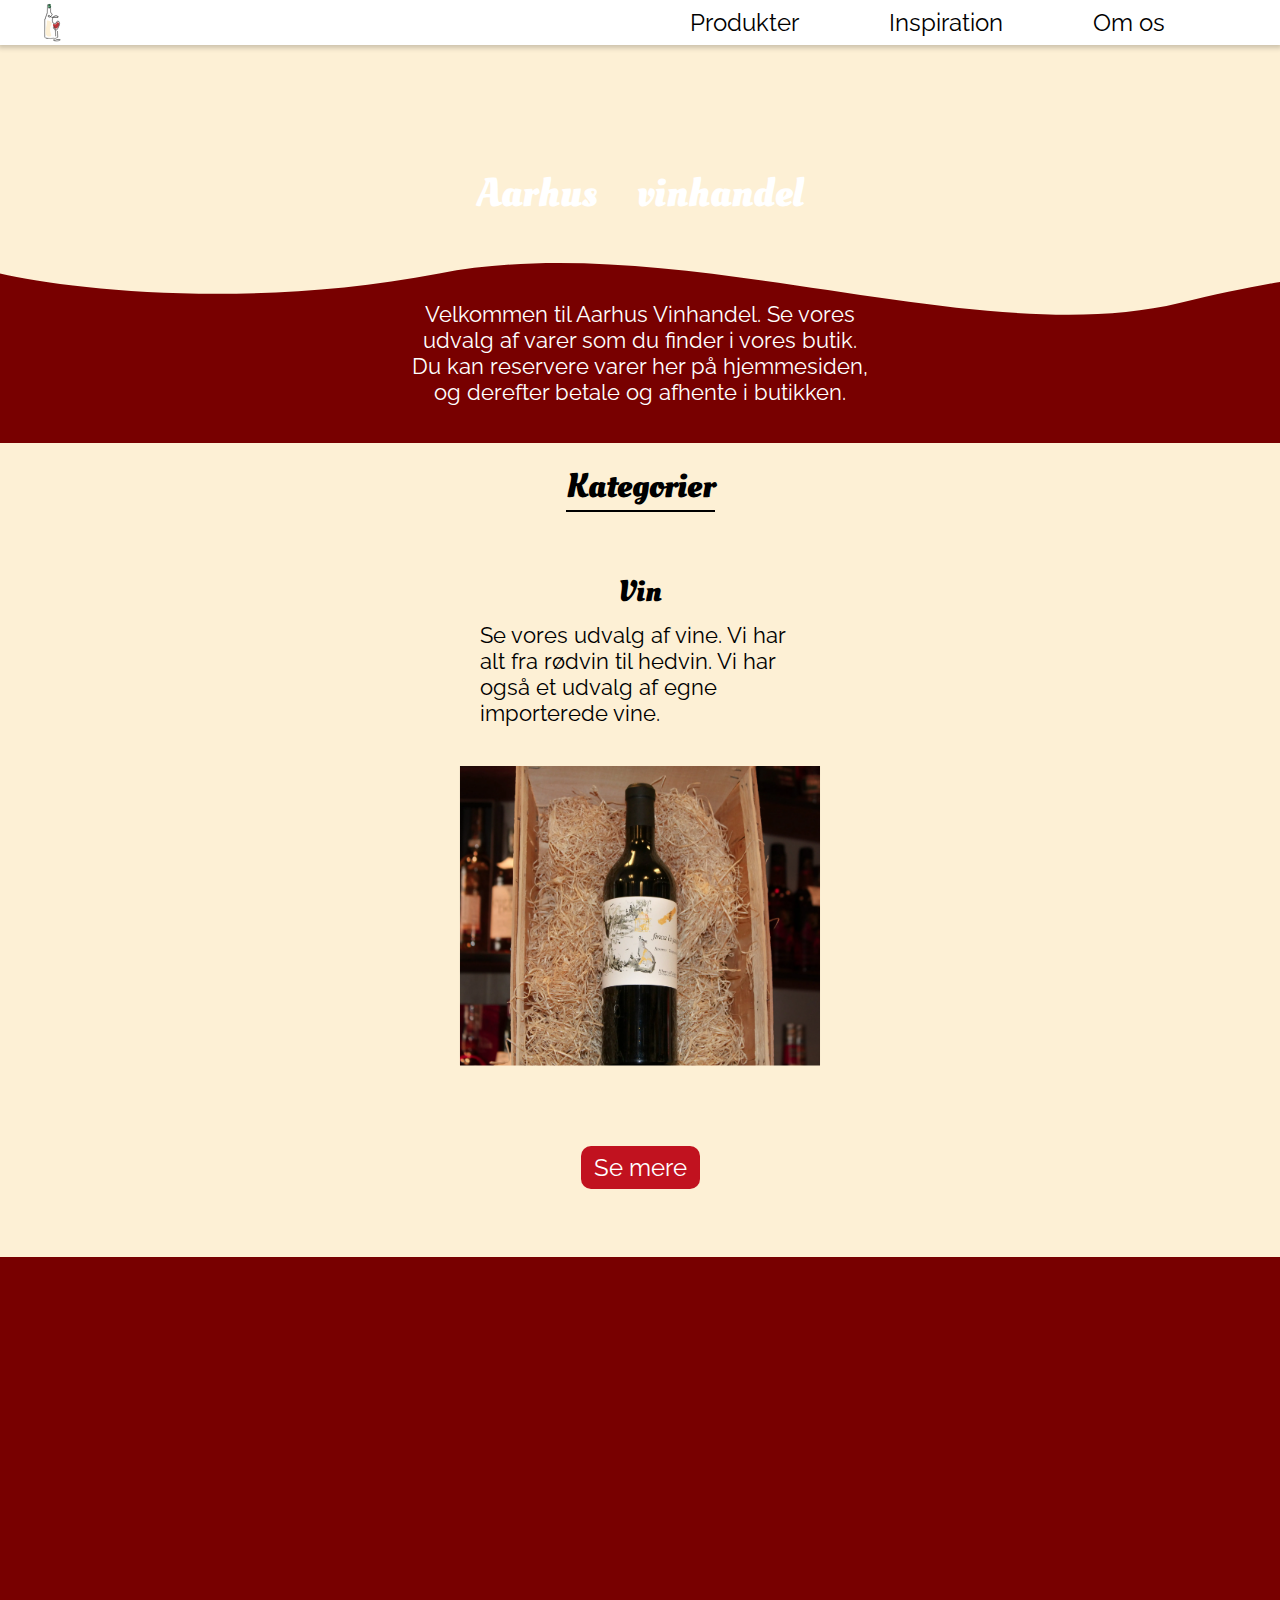
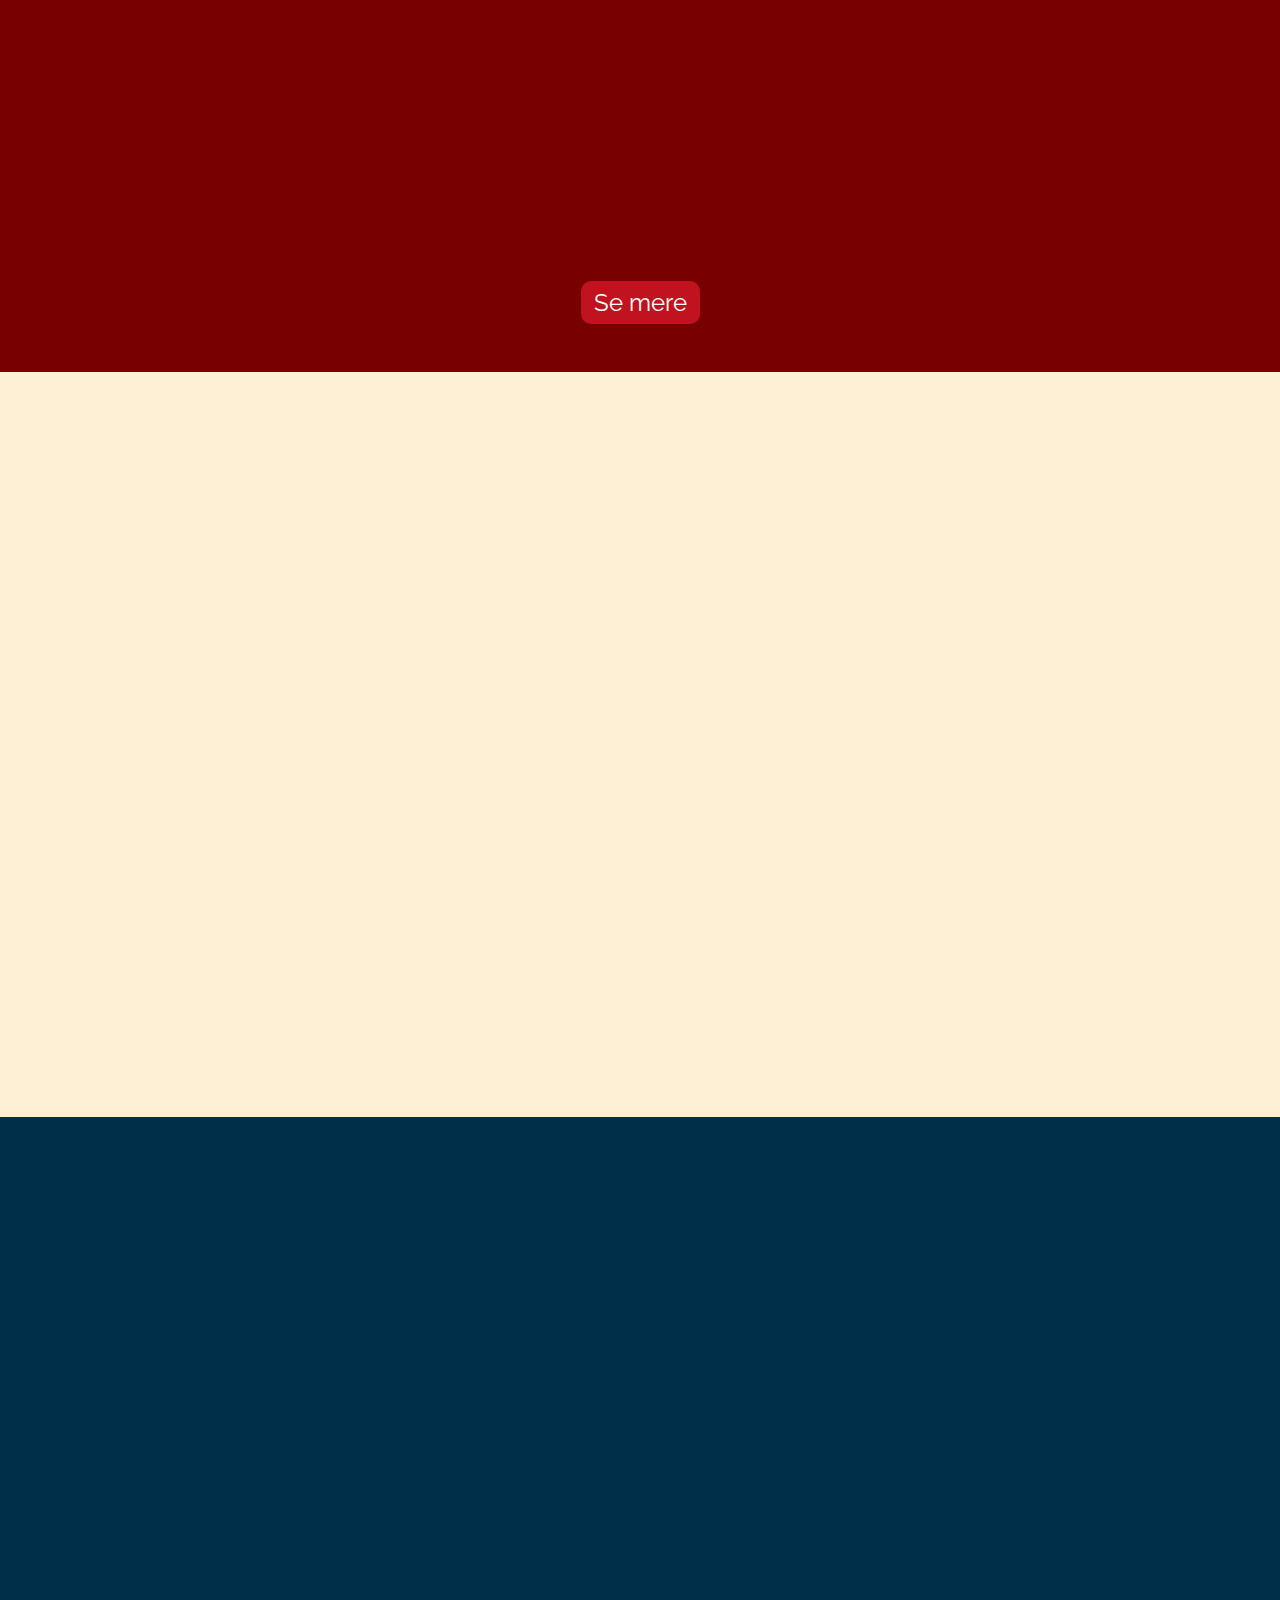
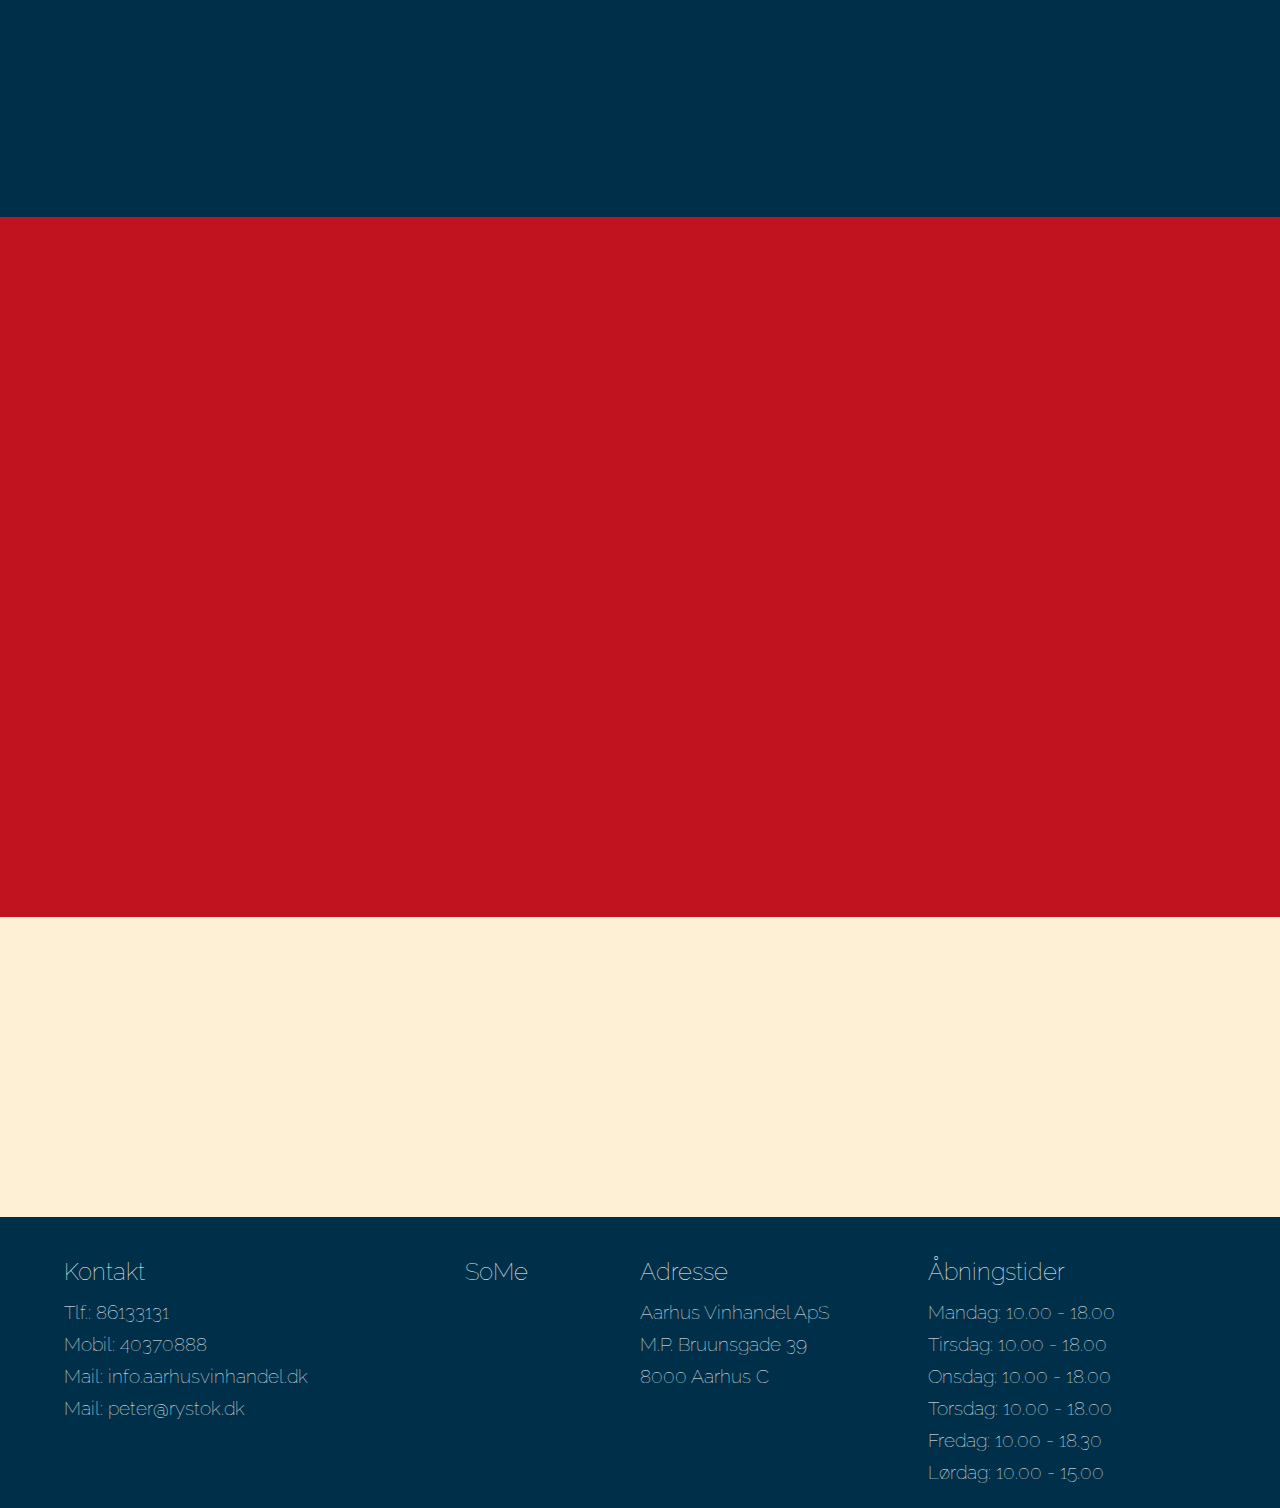
==== index.html @ cad6964a "Merge branch 'main' of https://github.com/Nico-Harms/2-semester-eksamen" ====
<!DOCTYPE html>
<html lang="da">

<head>
    <meta charset="UTF-8">
    <meta http-equiv="X-UA-Compatible" content="IE=edge">
    <meta name="viewport" content="width=device-width, initial-scale=1.0">
    <meta name="description" content="Webshop og hjemmeside for Aarhus vinhandel og Rytsok vin">
    <meta name="keywords"
        content="vin, vinimport, vinhandel, spiritus, webshop, e-handel, aarhus. rødvin, hvidvin, mouserrende vin, naturvin, portvin, rose, gin, whisky, rom, cognac, calvados">
    <meta name="geo.placename" content="Aarhus">
    <meta property="og:type" content="website">
    <meta property="og:title" content="Arhus vinhandel">
    <meta property="og:url" content="TBA">
    <meta property="og:site_name" content="Aarhus vinhandel">
    <meta property="og:description" content="Webshop og hjemmeside for Aarhus vinhandel og Rytsok vin">
    <meta property="og:locale" content="da_dk">
    <meta name="theme-color" content="#fdf0d5">
    <title>Aarhus Vinhandel</title>
    <script src="https://unpkg.com/phosphor-icons" async defer ></script>
    <script src="https://kit.fontawesome.com/60e57c91d1.js" crossorigin="anonymous" async defer ></script>
    <script src="https://maps.googleapis.com/maps/api/js?key=AIzaSyDNS5JsqfFHX_6UR1MR9JJGz6hN20fMhCk&callback=initMap" async defer></script>
    <link rel="preconnect" href="https://fonts.gstatic.com" crossorigin>
    <link rel="stylesheet" href="stylesheets/style.css">
    <link rel="icon" href="./img/favicon.webp">
</head>


<body>
    <header>
        <nav class="navbar">
            <!--LOGO-->
            <a href="index.html">
                <img class="logo-1 logo" src="./img/logo-01.svg" alt="logo">
                <img class="logo-2 logo" src="./img/logo-02.svg" alt="logo">
            </a>
            
            <!-- NAV MENU -->
            <div class="header-wrapper">
                <ul class="nav-menu">
                    <li class="nav-item">
                        <a href="#" class="nav-link">Produkter</a>
                        <ul id="submenu-mobile">
                            <li><a href="vin-kategori.html">Vin</a></li>
                            <li><a href="404.html">Spiritus</a></li>
                            <li><a href="404.html">Special Øl</a></li>
                        </ul>
                    </li>
                    <li class="nav-item"><a href="inspiration.html" class="nav-link">Inspiration</a></li>
                    <li class="nav-item"><a href="om_os.html" class="nav-link">Om os</a></li>
                </ul>

                <i class="fa-solid fa-basket-shopping nav-icons" onclick="openCartModal()"></i>
                <i class="fa-solid fa-magnifying-glass nav-icons"></i>
            
                <!-- BURGER MENU -->
        
                <label for="burgermenu" class="hamburger">
                    <input id="burgermenu" class="dropdown" type="checkbox">
                    <svg viewBox="0 0 32 32">
                        <path class="line line-top-bottom" d="M27 10 13 10C10.8 10 9 8.2 9 6 9 3.5 10.8 2 13 2 15.2 2 17 3.8 17 6L17 26C17 28.2 18.8 30 21 30 23.2 30 25 28.2 25 26 25 23.8 23.2 22 21 22L7 22"></path>
                        <path class="line" d="M7 16 27 16"></path>
                    </svg>
                </label>
            </div>
            
        </nav>

        <ul class="submenu">
            <li><a href="vin-kategori.html">Vin</a></li>
            <li><a href="#">Spiritus</a></li>
            <li><a href="#">Special Øl</a></li>
        </ul>

        <section id="cart-modal" class="modal">
            <span id="close-modal" class="closeBtn" onclick="closeCartModal()">&times;</span>
            <div class="modal-content">
                <h3>Din Kurv</h3>
                <div class="modal-inner-wrapper">
                    <div id="cart-items"></div>
                    <div>
                        <span class="price-cart price-text">Pris i alt:</span>
                        <span class="price-cart" id="total-price"></span>
                        <span class="price-cart">kr</span>
                    </div>
                    <button id="shop-more-button">Shop Videre</button>
                    <button id="checkout-button">Send Reservation</button>
                </div>
            </div>
        </section>
    </header>

    <main>
        <section class="landingpage_text">
            <h2 class="fade-in from-bottom">Aarhus</h2>
            <h2 class="fade-in from-bottom">vinhandel</h2>
        </section>
        <section class="big-wave">
            <p>Velkommen til Aarhus Vinhandel. Se vores udvalg af varer som du finder i vores butik. Du kan reservere
                varer her på hjemmesiden, og derefter betale og afhente i butikken.</p>
        </section>
        <article class="produkt-teaser-article">
            <div class="overskrift-wrapper">
                <h2>Kategorier</h2>
                <hr>
            </div>
            <section class="produkt-teaser-section produkt-teaser-section-vin fade-in from-bottom">
                <div class="produkt-teaser-text-container">
                    <h3>Vin</h3>
                    <p class="produkt-teaser-text produkt-teaser-text-vin">
                        Se vores udvalg af vine. Vi har alt fra rødvin til hedvin. Vi har også et udvalg af egne
                        importerede
                        vine.
                    </p>
                </div>
                <!-- Slideshow container -->
                <div class="slideshow-container">

                    <!-- Full-width images with number and caption text -->
                    <div class="mySlides">
                        <img src="./img/rødvin_finca.webp" alt="Finca rødvin">
                       
                    </div>

                    <div class="mySlides">
                        <img src="./img/rødvin_grandVeneur.webp" alt="Grand Veneur rødvin">
                     
                    </div>

                    <div class="mySlides">
                        <img  src="./img/rødvin_lirac.webp" alt="Lirac Rødvin">
                    </div>

                    <!-- Next and previous buttons -->
                    <div class="prev arrow-black" onclick="plusSlides(-1)"><i class="ph-caret-left"></i></div>
                    <div class="next arrow-black" onclick="plusSlides(1)"><i class="ph-caret-right"></i></div>
                </div>
                <div class="desktop-img-container">
                    <img src="./img/rødvin_finca.webp" alt="Finca Rødvin">
                    <img src="./img/rødvin_grandVeneur.webp" alt="Grand Veneur Rødvin">
                    <img src="./img/rødvin_lirac.webp" alt="Lirac Rødvin">
                </div>
                <!-- The dots/circles -->
                <div>
                    <span class="dot" onclick="currentSlide(1)"></span>
                    <span class="dot" onclick="currentSlide(2)"></span>
                    <span class="dot" onclick="currentSlide(3)"></span>
                </div>
                <a class="se-mere-button" href="vin-kategori.html">Se mere</a>
            </section>
            <section class="produkt-teaser-section produkt-teaser-section-spiritus">
                <div class="produkt-teaser-text-container fade-in from-bottom">
                    <h3>Spiritus</h3>
                    <p class="produkt-teaser-text produkt-teaser-text-spiritus">Se vores udvalg af spiritus. Vi har alt
                        fra
                        gin til whisky. Så tøv ikke, vi har spiritus til alle begivenheder.</p>
                </div>
                <!-- Slideshow container -->
                <div class="slideshow-container fade-in from-bottom">

                    <!-- Full-width images with number and caption text -->
                    <div class="mySlides2">
                        <img src="./img/rom_bumbu.webp" alt="Bumbu Rom">
                       
                    </div>

                    <div class="mySlides2">
                        <img  src="./img/gin_sloe.webp" alt="Sloe Gin">
                        
                    </div>

                    <div class="mySlides2">
                        <img src="./img/gin_oldStills.webp" alt="Old Stills">
                       
                    </div>

                    <!-- Next and previous buttons -->
                    <div class="prev" onclick="plusSlides2(-1)"><i class="ph-caret-left"></i></div>
                    <div class="next" onclick="plusSlides2(1)"><i class="ph-caret-right"></i></div>
                </div>
                <div class="desktop-img-container fade-in from-bottom">
                    <img src="./img/rom_bumbu.webp" alt="Bumbu Rom">
                    <img src="./img/gin_sloe.webp" alt="Sloe Gin">
                    <img src="./img/gin_oldStills.webp" alt="Old Stills Gin">
                </div>

                <!-- The dots/circles -->
                <div>
                    <span class="dot2" onclick="currentSlide2(1)"></span>
                    <span class="dot2" onclick="currentSlide2(2)"></span>
                    <span class="dot2" onclick="currentSlide2(3)"></span>
                </div>
                <a class="se-mere-button se-mere-button-2" href="404.html">Se mere</a>

            </section>
            <section class="produkt-teaser-section produkt-teaser-section-oel fade-in from-bottom">
                <div class="produkt-teaser-text-container">
                    <h3>Øl</h3>
                    <p class="produkt-teaser-text produkt-teaser-text-oel">Se vores udvalg af special øl. Vi har flere
                        forskellige muligheder til enhver smag.</p>
                </div>

                <!-- Slideshow container -->
                <div class="slideshow-container">

                    <!-- Full-width images with number and caption text -->
                    <div class="mySlides3">
                        <img   src="./img/øl_dalva.webp" alt="Dalva Øl">
                    </div>

                    <div class="mySlides3">
                        <img  src="./img/øl_laBio.webp" alt="Labio Øl">
                    </div>

                    <div class="mySlides3">
                        <img   src="./img/øl_laMaline.webp" alt="La Maline Øl">
                    </div>

                    <!-- Next and previous buttons -->
                    <div class="prev arrow-black" onclick="plusSlides3(-1)"><i class="ph-caret-left"></i></div>
                    <div class="next arrow-black" onclick="plusSlides3(1)"><i class="ph-caret-right"></i></div>
                </div>

                <div class="desktop-img-container">
                    <img  src="./img/øl_dalva.webp" alt="Dalva">
                    <img  src="./img/øl_laBio.webp" alt="Labio">
                    <img   src="./img/øl_laMaline.webp" alt="La Maline">
                </div>

                <!-- The dots/circles -->
                <div>
                    <span class="dot3" onclick="currentSlide3(1)"></span>
                    <span class="dot3" onclick="currentSlide3(2)"></span>
                    <span class="dot3" onclick="currentSlide3(3)"></span>
                </div>
                <a class="se-mere-button" href="404.html">Se mere</a>
            </section>
        </article>
        <article class="nyhedsbrev-article">
            <section class="nyhedsbrev-section fade-in from-bottom">
                <div class="nyhedsbrev-text-wrapper">
                    <h2 class="nyhedsbrev-text">Tilmeld dig vores nyhedsbrev!</h2>
                    <img src="./img/paperplane.svg" alt="papairsfly">
                    <p class="nyhedsbrev-text">Du er blandt de første, der får besked om de nyeste tilbud i Aarhus
                        Vinhandel. Skynd dig og meld dig ind, og gå ikke glip af chancen for et godt tilbud! </p>
                </div>
                <div class="tilmeld-wrapper">
                    <form action="#" autocomplete="on">
                        <div class="input-felt input-navn">
                            <label for="nyhedsbrev-navn">Navn</label>
                            <input type="text" id="nyhedsbrev-navn" name="navn" autocomplete="name" required>
                        </div>
                        <div class="input-felt input-email">
                            <label for="nyhedsbrev-email">Email</label>
                            <input type="email" id="nyhedsbrev-email" name="email" autocomplete="email" required>
                        </div>
                        
                        <button type="submit" name="submit">Tilmeld</button>
                    </form>
                    
                </div>
            </section>
        </article>
        <article class="ins-teaser-article">
            <div class="ins-teaser-content-wrapper fade-in from-bottom">
                <h2>I tvivl om vinen er den rigtige?</h2>
                <p>
                    Få hjælp til at finde det helt rigtige for dig med vores vinguide på vores inspirationsside
                </p>
                <a href="inspiration.html">Se mere</a>
                <div class="wine-bottle-wrapper">
                    <img src="./img/vinflaske-moerk-roed.svg" alt="vinflaske">
                    <img src="./img/vinflaske-lys-roed.svg" alt="vinflaske">
                    <img src="./img/vinflaske-moerk-roed.svg" alt="vinflaske">
                    <img src="./img/vinflaske-lys-roed.svg" alt="vinflaske">
                </div>
            </div>
        </article>
        <article class="kort-article">
            <div id="map"></div>
        </article>


    </main>
    <footer>
        <article>
            <div class="footer-wrapper-mobile">
                <section class="kontakt-footer">
                    <h6>Kontakt</h6>
                    <ul>
                        <li>Tlf.: 86133131 </li>
                        <li>Mobil: 40370888</li>
                        <li>Mail: info.aarhusvinhandel.dk</li>
                        <li> Mail: peter@rystok.dk</li>
                    </ul>
                </section>
                <hr class="div-line-one">
                <section class="adresse-footer">
                    <h6>Adresse</h6>
                    <ul>
                        <li>Aarhus Vinhandel ApS </li>
                        <li> M.P. Bruunsgade 39 </li>
                        <li> 8000 Aarhus C</li>
                    </ul>
                </section>
                <section class="soMe-footer">
                    <h6>SoMe</h6>
                  <a href="https://www.instagram.com/aarhusvinhandel/?hl=da" target="_blank" > <i class="fa-brands fa-instagram soMe" style="color: #ffffff;"></i> </a> 
                  <a href="https://www.facebook.com/aarhusvinhandel" target="_blank" >  <i class="fa-brands fa-facebook soMe" style="color: #ffffff;"></i> </a>
                </section>
            </div>
            <section class="aabningstider-footer">
                <h6>Åbningstider
                </h6>
                <ul>
                    <li>Mandag: 10.00 - 18.00 </li>
                    <li>Tirsdag: 10.00 - 18.00 </li>
                    <li>Onsdag: 10.00 - 18.00 </li>
                    <li>Torsdag: 10.00 - 18.00</li>
                    <li>Fredag: 10.00 - 18.30 </li>
                    <li>Lørdag: 10.00 - 15.00</li>
                </ul>
            </section>
        </article>
    </footer>
    <script src="/scripts/burgermenu.js"></script>
    <script src="/scripts/slider.js"></script>
    <script src="/scripts/headerscroll.js"></script>
    <script src="/scripts/kort.js"></script>
    <script src="/scripts/addtocart.js"></script>
    <script src="/scripts/fade.js"></script>


   
</body>

</html>
---- stylesheets/style.css ----
@import url('https://fonts.googleapis.com/css2?family=Oleo+Script:wght@400;700&family=Raleway:ital,wght@0,100;0,200;0,300;0,400;0,500;0,600;0,700;0,800;0,900;1,100;1,200;1,300;1,400;1,500;1,600;1,700;1,800;1,900&display=swap');

* {
  padding: 0;
  margin: 0;
  box-sizing: border-box;
  scroll-behavior: smooth;
  font-family: 'Raleway', sans-serif;

}

:root {
  /* VARRIBLES */
  --redbg: #780000;
  --background: #fdf0d5;
  --bluebg: #003049;
  --mediumred: #C1121F;
  --select-bg: #FFFCF8; 
}

h1,
h2,
h3,
h4,
h5,
h6 {
  font-family: 'Oleo Script', cursive;
}

p {
  font-family: 'Raleway', sans-serif;
}


body {

  background-color: var(--background);
}


a {
  color: rgb(0, 0, 0);
  text-decoration: none;
  font-size: 1.5rem;
}

/*-------- header --------*/
header {
  z-index: 10;
}

.underside-header {
  background-color: white;
  position: sticky;
  top: 0;
  color: black;
}


.navbar {
  display: flex;
  justify-content: space-between;
  align-items: center;
  margin: 0px 30px
}

.nav-menu {
  display: flex;
  justify-content: space-between;
  align-items: center;
}


.nav-menu a {
  color: white;
}

.underside-header a {
  color: black;
}

.header-icons {
  display: flex;

}

.header-icons a {
  font-size: 1.5rem;
  margin: 0px 20px 0px 40px
}


.navbar ul li {
  list-style: none;
  position: relative;
  margin: 0 45px;
  display: flex;
  flex-direction: column;
  align-items: center;
}

.nav-icons {
  font-size: 1.5rem;

}

.header-wrapper {
  display: flex;
  align-items: center;
  justify-content: center;
  gap: 20px;
}

.header-wrapper i {
  color: white;

}

.nav-item a{
  z-index: 2;
}

.submenu{
  display: none;
}

#submenu-mobile{
  display: none;
}

/* .submenu-mobile {
  display: none;
  position: absolute;
  padding-top: 80px;
  z-index: 1;
  overflow: hidden;
}

.nav-item:hover .submenu-mobile {
  display: grid;
  width: 200%;
  gap: 30px;
  background-color: white;
} */

header{
  position: relative;
}



.hamburger {
  display: none;
}

header .logo {
  height: 45px;
}

header .logo-2 {
  display: none;
}


header {
  transition: 0.5s;
}


header.sticky {
  position: sticky;
  top: 0;
  background-color: white;
  z-index: 100;
  box-shadow: 0px 1px 5px 2px rgba(0, 0, 0, 0.2);
  -webkit-box-shadow: 0px 1px 5px 2px rgba(0, 0, 0, 0.2);
  -moz-box-shadow: 0px 1px 5px 2px rgba(0, 0, 0, 0.2);
}

header.sticky i,
header.sticky .line,
header.sticky .nav-item a {
  color: black;
  stroke: black;
}

header.sticky .logo-1 {
  display: none;
}

header.sticky .logo-2 {
  display: block;
}

header .underside-logo-1 {
  display: none;
}

header .underside-logo-2 {
  display: flex;
}

.header-wrapper .underside-nav-icon {
  color: black;
}

.underside-header .line {
  stroke: black;
}

@media (min-width:768px) {
  .submenu {
    display: none;
    position: absolute;
    top: 100%;
    width: 100vw;
    justify-content: center;
    align-items: center;
    gap: 40px;
    background-color: white;
    border-top: 1px solid black;
    height: 50px;
  }
  
  .submenu li{
    list-style-type: none;
  }

  header:hover{
    background-color: white;
    box-shadow: 0px 1px 5px 2px rgba(0, 0, 0, 0.2);
    -webkit-box-shadow: 0px 1px 5px 2px rgba(0, 0, 0, 0.2);
    -moz-box-shadow: 0px 1px 5px 2px rgba(0, 0, 0, 0.2);
  }
  
  header:hover .nav-link{
    color: black;
  }
  
  header:hover i{
    color: black;
  }
  
  header:hover .logo-1{
    display: none;
  }
  
  header:hover .logo-2{
    display: block;
  }


  
}

/*-------- big foto --------*/

.landingpage_text {
  display: flex;
  justify-content: center;
  height: 40vh;
  width: 100%;
  background-image: url(/img/wine-pouring.webp);
  background-size: cover;
  background-position: -25px;
  margin-top: -52px;

}

.landingpage_text h2 {
  margin-top: 110px;
  padding: 20px;
  font-size: clamp(1rem, 2rem, 5rem);
  color: white;
}


/*-------- big wave ---------*/

.big-wave {
  background-image: url(/img/wave.svg);
  height: 30vh;
  margin-top: -10vh;
  display: flex;
  justify-content: center;
  align-items: center;
  color: white;
  text-align: center;
}

.big-wave p {
  max-width: 90%;
}


footer {
  background-color: var(--bluebg);
}


/*-------- produkt teaser --------*/

.produkt-teaser-article {
  display: flex;
  flex-direction: column;
  justify-content: center;
  align-items: center;
  margin-top: 20px;
}

.overskrift-wrapper hr {
  width: 100%;
  border: solid 1px black;
}

.produkt-teaser-section {
  display: flex;
  flex-direction: column;
  justify-content: center;
  align-items: center;
  gap: 20px;
  height: 490px;
  margin: 10px 0;
  width: 100%;
}

.produkt-teaser-text {
  margin: 0 auto;
  width: 80%;
  max-width: 400px;
}

.produkt-teaser-text-container {
  display: flex;
  flex-direction: column;
  justify-content: center;
  align-items: center;
  gap: 10px;
}

.produkt-teaser-section-spiritus {
  background-color: var(--redbg);
  padding: 15px 0;
}

.produkt-teaser-section-spiritus h3 {
  color: white;
}

.produkt-teaser-text-spiritus {
  color: white;
}

.se-mere-button {
  background-color: var(--mediumred);
  color: white;
  border-radius: 10px;
  padding: 7px 13px;
  font-size: 16px;
}

.se-mere-button:hover{
  background-color: transparent;
  color: var(--mediumred);
  border: 2px solid var(--mediumred);
  transition: 0.3s;
}

.se-mere-button-2:hover{
  color: white;
  border: 2px solid white;
}

/*-------------- SLIDER --------------*/

/* Slideshow container */
.slideshow-container {
  max-width: 85%;
  position: relative;
  margin: 0 auto;
}

/* Hide the images by default */
.mySlides,
.mySlides2,
.mySlides3 {
  display: none;
}

.desktop-img-container {
  display: none;
}

.desktop-img-container img {
  clip-path: inset(-10% 10% -10% 10%);
}


.mySlides img,
.mySlides2 img,
.mySlides3 img {
  width: 100%;
  max-width: 318px;
  display: block;
  margin: 0 auto;
  clip-path: inset(0% 10% 0% 10%);
}

/* Next & previous buttons */
.prev,
.next {
  cursor: pointer;
  position: absolute;
  top: 50%;
  width: auto;
  margin-top: -22px;
  padding: 16px;
  color: white;
  font-weight: bold;
  font-size: 18px;
  transition: 0.6s ease;
  border-radius: 0 3px 3px 0;
  user-select: none;
}

.arrow-black {
  color: black;
  font-size: 25px;
}

/* Position the "next button" to the right */
.next {
  right: 0;
  border-radius: 3px 0 0 3px;
  margin-right: -15px;
}

.prev {
  left: 0;
  margin-left: -15px;
}

/* On hover, add a black background color with a little bit see-through */
.prev:hover,
.next:hover {
  background-color: rgba(0, 0, 0, 0.8);
}

/* Caption text */
.text {
  color: #f2f2f2;
  font-size: 15px;
  padding: 8px 12px;
  position: absolute;
  bottom: 8px;
  width: 100%;
  text-align: center;
}


/* The dots/bullets/indicators */
.dot,
.dot2,
.dot3 {
  display: none;
}

.active,
.dot:hover {
  background-color: #717171;
}

/*------------- NYHEDSBREV -------------*/

.nyhedsbrev-article {
  background-color: var(--bluebg);
  height: 490px;
  display: flex;
}

.nyhedsbrev-section {
  width: 85%;
  max-width: 375px;
  margin: auto;
  display: flex;
  flex-direction: column;
  justify-content: center;
  gap: 30px;
}

.nyhedsbrev-text-wrapper {
  display: flex;
  flex-direction: column;
  justify-content: center;
  gap: 30px;
}

.nyhedsbrev-section h2 {
  margin-top: 20px;
}

.nyhedsbrev-section img {
  width: 80%;
  margin: auto;
}

.nyhedsbrev-text {
  color: white;
  margin: 0 auto;
}

.tilmeld-wrapper form {
  display: flex;
  flex-direction: column;
  text-align: left;
  color: white;
  font-size: 1rem;
}

.input-felt {
  position: relative;
  margin-bottom: 1rem;
}

.tilmeld-wrapper input {
  background-color: var(--bluebg);
  color: white;
  font-size: 0.9rem;
  border: none;
  border-bottom: 2px solid white;
  font-size: 0.9rem;
  width: 100%;
  border-radius: 10px;
  margin-top: 10px;
  padding: 0 5px;
}

.tilmeld-wrapper input:focus {
  outline: none;
  color: white;
  border-bottom: 2px solid white;
}

.tilmeld-wrapper button {
  background-color: white;
  color: var(--bluebg);
  font-size: 0.9rem;
  font-weight: 600;
  width: 50%;
  padding: 0.4rem;
  margin: auto;
  margin-top: 1rem;
  border: none;
  border-radius: 4px;
  cursor: pointer;
}

.tilmeld-wrapper button:hover{
  background-color: transparent;
  color: var(--bluebg);
  border: var(--bluebg) 2px solid;
  transition: 0.3s;
}

/* inspirations teaser */
.ins-teaser-content-wrapper {
  display: flex;
  flex-direction: column;
  justify-content: center;
  align-items: center;
  gap: 50px;
}

.ins-teaser-article {
  background-color: var(--mediumred);
  color: white;
  display: flex;
  flex-direction: column;
  justify-content: center;
  overflow: hidden;
  height: 490px;
}

.ins-teaser-article a {
  background-color: var(--redbg);
  color: white;
  padding: 5px 10px;
  border-radius: 10px;
  font-size: 22px;
}

.ins-teaser-article a:hover{
  background-color: transparent;
  border: white 2px solid;
  transition: 0.3s;
}

.ins-teaser-article p {
  width: 85%;
  max-width: 460px;
}

.wine-bottle-wrapper {
  display: flex;
  gap: 20px;
}

.wine-bottle-wrapper img {
  margin-bottom: -120px;
}



/*-------- footer --------*/

footer h6 {
  font-size: 1.5rem;
  padding: 10px 0px;
}

footer li {
  line-height: 2rem;
  width: 70%;
  white-space: nowrap;
  font-size: clamp(.3rem, .8rem, 1rem);

}

.div-line-one {
  width: 100%;
}

/* Fade Animations - Start */

.fade-in{
  opacity: 0;
  transition: opacity 250ms ease-in;
}

.fade-in.appear{
  opacity: 1;
}

.from-left{
  transform: translateX(-100px);
}

.from-right{
  transform: translateX(100px);

}

.from-bottom{
  transform: translateY(50px);
}

.from-left,
.from-right,
.from-bottom{
  transition: opacity 400ms ease-in, transform 400ms ease-in;
  opacity: 0;
}

.from-left.appear,
.from-right.appear,
.from-bottom.appear{
  transform: translateX(0);
  opacity: 1;
}

/* Fade Animations - Slut */


/*Footer design */

footer {
  background-color: var(--bluebg);
}

.footer-wrapper-mobile {
  display: flex;
  flex-direction: column;
}

.aabningstider-footer {
  color: white;
  font-size: 0.9rem;

}

footer article {
  width: 90%;
  margin: auto;
  display: flex;
  justify-content: space-evenly;
  padding: 20px 0px
}

footer li,
h6 {
  color: white;
  font-family: 'Raleway', sans-serif;
  font-weight: 100;
  list-style: none;
}


footer h6 {
  font-size: 1.5rem;
  padding: 10px 0px;
}



.div-line-one {
  width: 100%;
}

.footer-wrapper-mobile {
  display: flex;
  flex-direction: column;
}



.soMe-footer {
  width: 200%;
  overflow: hidden;
  text-align: center;
  border-top: 1px white solid;
}


.soMe-footer h6 {
  display: none;
}

.soMe {
  font-size: 2.4rem;
  padding: 10px 20px 30px 20px;

}

/*end of footer design */
#map {
  width: 100%;
  height: 200px;
}

/*----- 404 fejlside -----*/
.content-wrapper-404{
  width: 100%;
  height: 100%;
  overflow: hidden;
}
.text-404 {
  width: 100%;
  background-color: var(--bluebg);
  color: white;
  display: flex;
  flex-direction: column;
  justify-content: center;
  align-items: center;
  height: 40vh;
  gap: 20px;
}
.text-404 h2 {
  font-size: 36px;
}
.text-404 p {
  font-size: 22px;
  width: 80%;
  max-width: 460px;
  text-align: center;
}
.text-404 a{
  color: white;
  text-decoration: underline;
}
.vinflaske-404 img {
  position: absolute;
  right: 0;
  width: 80%;
  margin-top: -7%;
  z-index: 5;
}

/* Burger menu */
@media(max-width:768px) {

  .hamburger {
    display: block;
    cursor: pointer;
    z-index: 10;
  }

  .hamburger input {
    display: none;
  }

  .hamburger svg {
    /* The size of the SVG defines the overall size */
    height: 3em;
    /* Define the transition for transforming the SVG */
    transition: transform 600ms cubic-bezier(0.4, 0, 0.2, 1);
  }

  .line {
    fill: none;
    stroke: white;
    stroke-linecap: round;
    stroke-linejoin: round;
    stroke-width: 3;
    /* Define the transition for transforming the Stroke */
    transition: stroke-dasharray 600ms cubic-bezier(0.4, 0, 0.2, 1),
      stroke-dashoffset 600ms cubic-bezier(0.4, 0, 0.2, 1);
  }

  .line-top-bottom {
    stroke-dasharray: 12 63;
  }

  .hamburger input:checked+svg {
    transform: rotate(-45deg);
  }

  .hamburger input:checked+svg .line-top-bottom {
    stroke-dasharray: 20 300;
    stroke-dashoffset: -32.42;
  }

  .hamburger input:checked+svg .line {
    stroke: black;
  }

  .nav-menu {
    position: fixed;
    right: -100%;
    top: 0;
    height: 40vh;
    flex-direction: column;
    background-color: var(--orangeweb);
    width: 100%;
    height: 100%;
    justify-content: start;
    padding-top: 8rem;
    transition: 0.3s;
    gap: 50px;
    background-color: white;
    opacity: 90%;
    z-index: 1;
  }

  .nav-link {
    font-size: 2rem;
  }

  .nav-item {
    margin: 16px 0;
  }

  .nav-menu.active {
    right: 0;
  }

  .nav-menu.active a {
    color: black;
  }

  #submenu-mobile{
    display: flex;
    flex-direction: column-reverse;
    gap: 10px;
  }

  #submenu-mobile a{
    color: #780000;
  }

 /* .navbar ul li{
  margin: 0;
  align-items: start;
 } */

 .nav-link{
  margin-bottom: 10px;
  border-bottom: 1px solid black;
 }


}

/*End of burger menu */


/* Inspirations side START */


.video-article {
  width: 90%;
  margin: auto;
  margin-top: 10%;
  display: flex;
  flex-direction: column;
  text-align: center;
  gap: 4rem;
  max-width: 850px;
}


.video-article p {
  font-size: clamp(1rem, 1.5rem, 3rem);
  margin-bottom: 3rem;
}

.video-article h2 {
  font-size: clamp(1rem, 3rem, 5rem);
}

.inspir-header-desktop {
  display: none;
}

.infographic-header {
  width: 100%;
  height: 120px;
  overflow: hidden;
  position: relative;
  display: flex;
  align-items: center;
  background-color: #FEF1EE;
}

.wine-head-svg {
  position: absolute;
  left: -60%;
  width: 140%;
  z-index: 9;
}

.wine-sect {
  height: 350px;
  display: flex;
  flex-direction: column;
  justify-content: center;
  gap: 10px;
}

.sect-red {
  background-color: #E94A4C;
}

.sect-yellow {
  background-color: #FDF0D5;
}

.wine-text-red-sect {
  color: #FEF1EE;
  width: 90%;
  margin: 0 auto;
  display: grid;
  gap: 10px;
}

.wine-text-yellow-sect {
  color: #E94A4C;
  width: 90%;
  margin: 0 auto;
  display: grid;
  gap: 10px;
}

.wine-text h3,
h4 {
  font-weight: 400;
  font-family: 'Raleway', sans-serif;
}

.wine-text h3 {
  font-size: 20px;
}

.wine-text h4 {
  font-size: 18px;
}

.wine-and-glass {
  width: 100px;
}

.wine-illu {
  display: flex;
  gap: 40px;
  align-items: center;
  width: 90%;
  margin: 0 auto;
}

.grid-circle-container {
  display: grid;
  grid-template-columns: repeat(4, 30px);
  grid-template-rows: repeat(3, 30px);
  gap: 7px;
}

.grid-circle {
  width: 30px;
  height: 30px;
  border-radius: 50%;
  background-color: #F18F97;
}

.grid-text-yellow {
  display: flex;
  align-items: center;
  color: #FEF1EE;
  font-size: 18px;
}

.grid-text-red {
  display: flex;
  align-items: center;
  color: #E94A4C;
  font-size: 18px;
}

.grid-circle.filled-yellow {
  background-image: linear-gradient(to right, #FDF0D5 50%, #FDF0D5 50%);
}

.grid-circle.filled-red {
  background-image: linear-gradient(to right, #E94A4C 50%, #E94A4C 50%);
}


.grid-circle.half-filled-yellow {
  background-image: linear-gradient(to right, #FDF0D5 50%, #F18F97 50%);
}

.grid-circle.half-filled-red {
  background-image: linear-gradient(to right, #E94A4C 50%, #F18F97 50%);
}



/* vin-kategori html START  */

.produkter {
  height: 25vh;
  width: 80%;
  margin: 10px auto;
  display: flex;
  background-size: cover;
  background-repeat: no-repeat;

}

.roodvin-kategori {
  background-image: linear-gradient(rgba(109, 107, 107, 0.527),rgba(105, 100, 100, 0.5)) , url(/img/rødvin-kategori.webp);  font-family: 'Raleway', sans-serif;
  background-position: center;
}

.hvidvin-kategori {
  background-image: url(/img/hvidvin-kategori.webp);
  background-position: center;
}

.mousserende-kategori {
  background-image: url(/img/mousserende-kategori.webp);
  background-position: center;
}

.andre-vine-kategori {
  background-image: url(/img/andre-vine-kategori.webp);
  background-position: center;
}

.vinflaske-bg {
  background-image: url(/img/vinflaske-beige.svg);
  background-repeat: no-repeat;
  background-size: contain;
  background-position: right;
  height: 100%;
}

.vinflaske-bg a {
  width: 100%;
}

.produkter h2 {
  font-family: 'Raleway', sans-serif;
  font-size: clamp(1rem, 2.2rem, 3rem);
  color: white;
  display: flex;
  align-items: center;
  height: 100%;
  padding: 20px;



}

.hvidvin-header,
.andre-vine-header {
  justify-content: flex-end;
}


/* vin-kategori html  SLUT */

/* roodvin-produkter html START */

.roodvin-banner {
  font-size: clamp(2rem, 5vw, 3rem);
  color: white;
  height: 20vh;
  width: 100%;
  margin: 0px auto;
  display: flex;
  align-items: center;
  background-size: cover;
  background-repeat: no-repeat;
  background-position: center;
  background-image: linear-gradient(rgba(109, 107, 107, 0.527),rgba(105, 100, 100, 0.5)) , url(/img/rødvin-kategori.webp);  font-family: 'Raleway', sans-serif;
  padding: 20px;
}


.filter-wrapper {
  /* display: flex;
  flex-wrap: wrap;
  width: 100%; */

  display: grid;
  grid-template-columns: 1fr 1fr 1fr 1fr;
  /* width: 95%;
  margin: 0 auto ; */

  background-color: var(--select-bg);
  border-top: var(--select-border) 1px solid;
  border-bottom: var(--select-border) 1px solid;
  height: 50px;
}

.filter-wrapper label {
  display: none;
}

.filter-wrapper select {
  width: 100%;
  text-align: center;
  appearance: none;
  background-color: transparent;
  border: none;
  border-left: var(--select-border) 0.5px solid;
  margin: 0;
  font-family: inherit;
  font-size: inherit;
  cursor: inherit;
  line-height: inherit;
}

.filterBtnCont {
  display: flex;
  justify-content: center;
  gap: 20px;
  margin: 20px 0;
}

.filterBtnCont button {
  border: none;
  padding: 10px 35px;
  background-color: var(--mediumred);
  font-family: inherit;
  font-size: inherit;
  color: #fff;
  border-radius: 10px;
}



#wineList {
  display: grid;
  grid-template-columns: 1fr 1fr;
  gap: 30px;
  width: 90%;
  margin: 0 auto 30px auto;
}

.produkt-kasser img {
  width: 100%;
}

.produkt-kasser {
  display: flex;
  flex-direction: column;
  width: 100%;
}

.produkt-kasser a {
  -webkit-box-shadow: 3px 6px 15px -1px rgba(0, 0, 0, 0.46);
  box-shadow: 3px 6px 15px -1px rgba(0, 0, 0, 0.46);
}

.produkt-tekst-baggrund {
  background-color: #E94A4C;
  color: white;
  display: flex;
  flex-direction: column;
  text-align: center;
  margin-top: -7px;
  height: 150px;
}

.produkt-tekst-baggrund p {
  font-size: .9rem;
  line-height: 1.5rem;
  font-weight: 200;

}

#produkt-pris {
  font-size: 1.5rem;
  margin: 10px;
}

/*--------- om os start --------*/

.aarhus-vinhandel-article {
  display: flex;
  flex-direction: column;
  align-items: center;
  justify-content: center;
  padding-top: 20px
}

.aarhus-vinhandel-content-wrapper {
  display: flex;
  flex-direction: column;
  align-items: center;
  justify-content: center;
  width: 80%;
  gap: 20px;
  overflow: hidden;
}

.aarhus-vinhandel-text-wrapper {
  display: flex;
  flex-direction: column;
  align-items: center;
  gap: 15px;
}

.three-bottle-wrapper {
  display: flex;
  gap: 25px;
  margin-bottom: -50px;
}

.three-bottle-wrapper img {
  height: 212px;
  width: 55px;
}

.three-bottle-wrapper :nth-child(2) {
  display: none;
}

.contact-info-article {
  background-color: var(--bluebg);
  display: flex;
  height: 200px;
  align-items: center;
  justify-content: center;
}

.contact-info-content-wrapper {
  width: 90%;
  display: flex;
  flex-wrap: wrap;
  color: white;
  gap: 15px;
}

.contact-info-ul {
  list-style: none;
  font-weight: 100;
}

.vores-vision-article {
  height: 450px;
  justify-content: flex-start;
}


/*  roodvin-produkter html SLUT  */


/* udvalgte produkt html START */

#product-details {
  display: flex;
  flex-direction: column;
  width: 100%;
  height: 150%;
  position: relative;
}


.product-image-desktop {
  text-align: center;
}

.udvalgt-produkt-tekst {
  color: white;
  width: 70%;
  margin: 20px auto;
  font-size: clamp(1.5rem, 2.1vw, 3rem);
  line-height: 2rem;
}




#product-name {
  font-size: clamp(1.5rem, 2.5vw + 1rem, 5rem);
  padding: 10px;
  text-align: center;
}


.product-price-div {
  font-size: 2.3rem;
  margin-top: 30px;
}

#product-image {
  height: 100%;
  object-fit: contain;
  width: 80%;
  margin: auto;
  border-radius: 20px;


}


.reserver-section {
  display: flex;
  width: 100%;
  height: 60px;
  align-items: center;
  justify-content: center;
}



.baggrunds-kasse {
  position: absolute;
  background-color: var(--bluebg);
  height: 800px;
  bottom: -10%;
  width: 100%;
  z-index: -1;
}

.icon-wrapper {
  display: flex;
  justify-content: space-between;
  height: 2.5rem;
  margin: 10px auto;
  width: 70%;
}

.icon-wrapper img {
  height: 100%;
  object-fit: contain;

}



.reserver-section a {
  background-color: var(--redbg);
  color: white;
  width: 80%;
  height: 100%;
  display: flex;
  justify-content: center;
  align-items: center;

}

.reserver-section input {
  background-color: white;
  color: black;
  width: 20%;
  height: 100%;
  font-size: 2rem;
  text-align: center;

}

input[type=number]::-webkit-inner-spin-button,
input[type=number]::-webkit-outer-spin-button {
  opacity: 1;
  width: 20%;


}

.product-desc {
  background-color: var(--background);
  margin: auto;
  padding: 30px 0;
  font-size: clamp(1rem, 1.5vw + 1rem, 3.4rem);
  font-weight: 200;
  text-align: center;
}

.beskrivende-tekst {
  background-color: var(--background);
  width: 100%;
  height: 120%;
}




.beskrivende-tekst hr {
  width: 30%;
  height: 0px;
}


.anbefaler-wrapper {
  display: flex;
  align-items: center;
  justify-content: center;
  margin: auto;
  font-size: clamp(1.5rem, 2.8vw + 1rem, 3.4rem);
}

.anbefaler-wrapper h4 {
  font-family: 'Oleo Script', cursive;
  margin: 0px 5px;
  width: 80%;
  text-align: center;
}


.produkt-liste {
  display: flex;
}

.modal {
  display: none;
  position: fixed;
  right: 0;
  top: 0;
  bottom: 0;
  width: 100%;
  background-color: rgb(255, 255, 255, 0.9);
  overflow-y: auto;
  animation: slide-in 0.3s forwards;
  z-index: 5000;
}

@keyframes slide-in {
  from {
    transform: translateX(100%);
  }

  to {
    transform: translateX(0);
  }
}

.closeBtn {
  position: absolute;
  top: 10px;
  right: 10px;
  font-size: 20px;
  cursor: pointer;
}

.closeBtn {
  font-size: 50px;
  margin-right: 20px;
}

/* .modal{
  height: 100vh;
  background-color: rgb(255,255,255,0.7);
} */

.modal h3 {
  text-align: center;
  margin: 20px auto 20px auto;
  font-size: 25px;
}

.modal-inner-wrapper {
  display: flex;
  flex-direction: column;
  align-items: center;
  gap: 20px 0;
}

.modal-inner-wrapper button {
  width: 150px;
}

.modal img {
  width: 50%;
  margin: 0 auto;
  display: flex;
}

.modal h4 {
  text-align: center;
  background-color: #E94A4C;
  width: 50%;
  height: 40px;
  margin: 0 auto;
  color: white;
  font-size: 12px;
  padding: 0 2px;
}

.modal p {
  text-align: center;
  background-color: #E94A4C;
  width: 50%;
  height: 40px;
  margin: 0 auto;
  color: white;
  font-size: 12px;
}

#shop-more-button {
  padding: 10px 20px;
  border: none;
  background-color: white;
  color: #780000;
  border-radius: 15px;
}

#shop-more-button:hover{
  color: #780000;
  background-color: transparent;
  border: 1px solid #780000;
  transition: 0.3s;
}

#checkout-button {
  padding: 10px 20px;
  border: none;
  background-color: #780000;
  color: white;
  border-radius: 15px;
}

#checkout-button:hover{
  background-color: transparent;
  border: 1px solid var(--redbg);
  transition: 0.3s;
  color: #780000;
}


.horizontal-slider {
  width: 100%;
  overflow-x: scroll;
  scroll-snap-type: x mandatory;
  color: white;
  display: flex;
  align-items: center;
  position: relative;
}

.active {
  scroll-snap-type: none;
}

.horizontal-slider::-webkit-scrollbar {
  width: 0px;
  background: transparent;
  /* make scrollbar transparent */
}


.anbefalet {
  width: 200px;
  margin: 10px 10px;
}

.anbefalet p {
  display: flex;
  align-items: flex-end;
  justify-content: center;
  height: 80%;
}

.removeBtn {
  border: none;
  background-color: transparent;
  display: flex;
  margin: 10px auto 10px auto;
  justify-content: center;
  padding: 5px 10px;
  border-radius: 7px;
  text-decoration: underline;
}

.item-quantity {
  font-size: 30px;
  display: flex;
  align-items: center;
}

.cart-item-grid {
  display: grid;
  grid-template-columns: 3fr 1fr;
}

.price-cart {
  font-size: 20px;
}

.price-text {
  margin-right: 10px;
}

#total-price {
  font-weight: 500;
}

/* Modal media query Start */
@media (min-width: 768px) {

  .modal {
    width: 50%;

  }

}

@media (min-width: 1024px) {

  .modal {
    width: 35%;

  }

}

/* Modal media query Slut */

/* Udvalgte produkt html SLUT */


/* Reservations side start */

.top-checkout {
  width: 90%;
  display: flex;
  margin: 0 auto;
  justify-content: center;
  align-items: center;
}

.top-checkout h1 {
  font-size: 30px;
}

.logo-checkout {
  width: 120px;
}

.checkout-text {
  text-align: center;
  width: 90%;
  margin: 0 auto 30px auto;
}

.checkout-form {
  display: grid;
}

.checkout-form input {
  height: 50px;
}

.checkout-form input[type="text"] {
  height: 150px;
}

.checkout-item-container {
  width: 90%;
  margin: 30px auto;
  display: flex;
  gap: 10px;
}

.checkout-img {
  width: 40%;
  box-shadow: 5px 4px 5px 0px rgba(0, 0, 0, 0.2);
  -webkit-box-shadow: 5px 4px 5px 0px rgba(0, 0, 0, 0.2);
  -moz-box-shadow: 5px 4px 5px 0px rgba(0, 0, 0, 0.2);
}

.checkout-item {
  margin: auto 0;
}

.checkout-item-price {
  font-size: 22px;
}

.checkout-item * {
  margin: 20px 0 20px 0;
}

.checkout-line {
  border: #C1121F 1px solid;
}


.checkout-item-container input {
  width: 40px;
  border: none;
  height: 20px;
}

.bottom-checkout {
  width: 90%;
  margin: 20px auto 0 auto;
}

.submit-cont {
  display: flex;
  flex-direction: column;
  margin: 30px 0;
  align-items: center;
  gap: 30px;
}

.submit-reserve {
  padding: 20px 40px;
  border: none;
  background-color: #780000;
  color: white;
  border-radius: 20px;
  font-size: 20px;
  cursor: pointer;
}

.submit-reserve:hover{
  background-color: transparent;
  color: #780000;
  border: 2px solid var(--redbg);
  transition: 0.3s;
}

#total-price-container {
  font-size: 24px;
}

.checkout-end-img {
  width: 100%;
  max-width: 1440px;
  margin: 0 auto;
  display: block;
}

@media (min-width:768px) {
  .checkout-main {
    width: 70%;
    margin: 0 auto;
    max-width: 900px;
  }

  .checkout-form {
    gap: 20px;
  }

  .checkout-form input {
    border-radius: 5px;
    border: 1px solid;
  }
}

@media (min-width:1024px) {
  .checkout-img {
    width: 20%;
  }
}

/* Reservations side slut */

@media (min-width:430px) {
  .infographic {
    width: 90%;
    margin: auto;
  }

}

@media (min-width: 768px) {



  /* udvalgt-produkt html START  */


  .beskrivende-tekst {
    padding-top: 20px;
  }

  .udvalgt-produkt-tekst-desktop {
    gap: 10px;
  }

  #product-image {
    height: 65%;
  }

  /* udvalgt-produkt html  SLUT */

  #wineList {
    display: grid;
    grid-template-columns: 1fr 1fr 1fr;
  }




  .infographic,
  .video-article {
    display: grid;
    align-items: center;
    grid-template-columns: 1fr 1fr;
    max-width: 850px;
    padding-bottom: 20px;
  }

  #myVideo {
    height: 300px;
    width: 100%;
  }

  .video-article-text {

    text-align: start;
    margin: auto;
    display: flex;
    flex-direction: column;
    gap: 20px;
    padding-top: 15%;
  }

  .video-article p {
    font-size: 1.5rem;

  }


  .info-2 {
    order: 3;
  }

  .info-3 {
    order: 3;
  }

  .info-4 {
    order: 4;
  }

  .info-5 {
    order: 5;
  }

  .info-6 {
    order: 6;
  }

  /* Inspirations side SLUT */


  /* Rødvins produkter side START */

  /* Rødvins produkter side SLUT */


  /*footer design */


  footer article {
    display: grid;
    grid-template-columns: 3fr 1fr;
    padding-top: 30px;

  }

  .footer-wrapper-mobile {
    display: grid;
    grid-template-columns: 1fr 1fr 1fr;
  }

  footer hr {
    display: none;
  }

  .soMe-footer {
    display: flex;
    flex-direction: column;
    text-align: start;
    width: 100%;
    align-items: center;
    gap: 20px;
    border: hidden;


  }

  .soMe {
    padding: 0px;
  }

  .kontakt-footer {
    order: 1;
  }

  .soMe-footer {
    order: 2;
  }

  .adresse-footer {
    order: 3;
  }


  .soMe-footer h6 {
    display: block;
  }

  footer li {
    font-size: clamp(.9rem, 1.2rem, 2rem);

  }

  .video-article h2 {
    font-size: clamp(1rem, 2rem, 3rem);



  }

  .inspir-header-mobile {
    display: none;
  }

  .inspir-header-desktop {
    display: block;
  }

  .video-article,
  .infographic {
    width: 90%;
    margin: auto;
    display: grid;
    grid-template-columns: 1fr 1fr;
    max-width: 850px;
    max-width: 1000px;
  }

  .infographic-header {
    grid-column: span 2;
    height: 200px;
  }

  .sect-red {
    background-image: url(/img/wave-bg-info-01.svg);
    background-position: bottom;
    background-repeat: no-repeat;
    background-size: 100%;
  }

  .sect-yellow {
    background-color: #FDF0D5;
    background-image: url(/img/wave-bg-info-02.svg);
    background-position: bottom;
    background-repeat: no-repeat;
    background-size: 100%;
  }

  .info-1 {
    order: 1;
  }

  .info-2 {
    order: 3;
  }

  .info-3 {
    order: 3;
    background-image: url(/img/wave-bg-info-reverse-02.svg);
    background-position: bottom;
    background-repeat: no-repeat;
    background-size: 100%;
  }

  .info-4 {
    order: 4;
    background-image: url(/img/wave-bg-info-reverse-01.svg);
    background-position: bottom;
    background-repeat: no-repeat;
    background-size: 100%;
  }

  .info-5 {
    order: 5;
  }

  .info-6 {
    order: 6;
  }

  /*-------- Produkt teaser article --------*/

  .mySlides img,
  .mySlides2 img,
  .mySlides3 img {
    max-width: 700px;
    height: 300px;
  }

  .produkt-teaser-section {
    height: 715px;
    gap: 40px;
  }

  .produkt-teaser-text {
    font-size: 22px;
    margin: 0 auto;
  }

  .slideshow-container {
    margin: 0 auto;
  }

  .produkt-teaser-article h2 {
    font-size: 34px;
  }

  .produkt-teaser-article h3 {
    font-size: 30px;
  }

  .se-mere-button {
    font-size: 24px;
  }

  /*-------- big wawe --------*/
  .big-wave p {
    max-width: 460px;
    font-size: 22px;
  }

  /*-------- nyhedsbrev --------*/
  .nyhedsbrev-article {
    height: 700px;
  }

  .nyhedsbrev-section {
    max-width: 470px;
    gap: 50px;
  }

  .nyhedsbrev-section h2 {
    font-size: 34px;
  }

  .nyhedsbrev-section p {
    font-size: 22px;
  }

  .tilmeld-wrapper button {
    font-size: 18px;
  }

  /*-------- inspirations teaser --------*/
  .ins-teaser-article {
    height: 700px;
  }

  .ins-teaser-article h2 {
    font-size: 34px;
  }

  .ins-teaser-article p {
    font-size: 22px;
    max-width: 470px;
  }

  .ins-teaser-article a {
    font-size: 24px;
    padding: 15px 20px;
  }

  .wine-bottle-wrapper img {
    width: 85px;
  }

  .landingpage_text {
    background-position: 35px;
  }

  .landingpage_text h2 {
    font-size: 40px;
    margin-top: 153px;
  }

  .big-wave {
    height: 20vh;
  }

  /*-------- google maps --------*/
  #map {
    height: 300px;
  }

  /*-------- om os --------*/

  .aarhus-vinhandel-article {
    font-size: 20px;
  }

  .aarhus-vinhandel-content-wrapper {
    width: 60%;
  }

  .contact-info-content-wrapper {
    justify-content: center;
  }

  .vores-vision-article {
    padding: 20px 0;
    height: 500px;
  }
}



@media (min-width: 1024px) {

  /* Udvalgt-produkt HTML  start  */
  .udvalgt-desktop {
    display: flex;
    align-items: center;
    justify-content: space-around;
    width: 80%;
    margin: auto;

  }

  .baggrunds-kasse {
    height: 400px;
  }


  .udvalgt-produkt-tekst-desktop {
    display: flex;
    flex-direction: column;
    width: 80%;

  }

  .product-desc {
    order: -1;
    color: black;
    background-color: transparent;
    margin-bottom: 15%;
  }


  .reserver-section a {
    width: 50%;
    border-radius: 20px 0px 0px 20px;
    font-size: 2rem;
    font-weight: 500;
  }

  .reserver-section {
    height: 80px;
  }

  .reserver-section input {
    font-size: 3rem;
    border-radius: 0px 20px 20px 0px;
  }

  .anbefaler-slider {
    display: flex;
    align-items: center;
    justify-content: center;
    width: 80%;
    margin: auto;
  }

  .produkt-liste {
    width: 100%;
    height: 100%;
  }



  .product-name-desktop {
    margin: 40px 0px;
  }


  .reserver-section {
    justify-content: left;
  }

  .udvalgt-produkt-tekst {
    margin: 0px;
    color: white;
  }


  .filter-wrapper {
    /* display: flex;
    flex-wrap: wrap;
    width: 100%; */

    display: flex;
    flex-direction: column;

    /* width: 95%;
    margin: 0 auto ; */

    background-color: var(--select-bg);
    border: none;
    height: 100%;
    width: 250px;
    padding-bottom: 20px;
  }

  .filter-wrapper label {
    display: block;
    cursor: pointer;
    margin: 10px 0 0 0;
  }

  .filterBtnCont {
    display: none;
  }

  .wrapper-filter-desktop {
    display: flex;
    gap: 40px;
  }

  .filter-headline {
    text-align: center;
    font-size: 20px;
    margin: 20px 0 0 0;
  }

  .filter-wrapper hr {
    width: 80%;
    margin: 0 auto 20px auto;
  }

  .filter-wrapper input {
    margin: 0 10px 0px 30px;
  }

  .filter-wrapper input[type="checkbox"] {
    width: 1.3em;
    height: 1.3em;
    background-color: white;
    border-radius: 50%;
    vertical-align: middle;
    border: 1px solid #ddd;
    appearance: none;
    -webkit-appearance: none;
    outline: none;
    cursor: pointer;
  }

  .filter-wrapper input[type="checkbox"]:checked {
    background-color: black;
  }

  .produkt-kasser {
    width: 70%;
    margin: 0 auto;
  }

  .produkt-tekst-baggrund {
    background-color: #E94A4C;
    color: white;
    display: flex;
    flex-direction: column;
    text-align: center;
    margin-top: -7px;
    height: 90px;
  }

  .produkt-tekst-baggrund p {
    font-size: .7rem;
    line-height: 1rem;
    font-weight: 200;
    width: 90%;
    margin: 5px auto 0 auto;
  }

  #produkt-pris {
    font-size: 1.3rem;
    margin: 10px;
  }

  #wineList {
    gap: 30px 0;
    width: 90%;
    margin: 30px auto 30px auto;
  }


}

@media (min-width: 1440px) {

  /* UDVALGT PRODUKT HTML START */

  .reserver-section a {
    width: 50%;
  }



  .product-desc {
    padding-bottom: 70px;
    font-weight: 300;
  }

  .udvalgt-produkt-tekst {
    font-size: 1.6rem;
  }

  /* UDVALGT PRODUKT HTML SLUT */

  .overskrift-wrapper {
    margin-bottom: -80px;
  }

  .slideshow-container {
    display: none;
  }

  .desktop-img-container {
    display: flex;
    gap: 0px;
  }

  .desktop-img-container img {
    width: 310px;
    box-shadow: 5px 4px 5px 0px rgba(0, 0, 0, 0.75);
    -webkit-box-shadow: 5px 4px 5px 0px rgba(0, 0, 0, 0.75);
    -moz-box-shadow: 5px 4px 5px 0px rgba(0, 0, 0, 0.75);
  }

  .dot,
  .dot2,
  .dot3 {
    display: none;
  }

  .produkt-teaser-section {
    height: 430px;
    gap: 0px;
    justify-content: flex-start;
    flex-direction: row-reverse;
    margin: 0 auto;
    padding-right: 45px;
  }

  .se-mere-button {
    margin-top: 300px;
    margin-right: -150px;
  }

  .se-mere-button-2 {
    margin-right: 0px;
    margin-left: -150px;
  }

  .produkt-teaser-section-spiritus {
    flex-direction: row;
    padding: 0;
    padding-left: 45px;
  }

  .produkt-teaser-text {
    font-size: 24px;
    margin: 0 auto;
  }

  .produkt-teaser-article h3 {
    font-size: 40px;
  }

  .produkt-teaser-article h2 {
    font-size: 50px;
  }

  .se-mere-button {
    font-size: 24px;
  }

  /*-------- big wawe --------*/
  .big-wave p {
    max-width: 460px;
    font-size: 22px;
  }

  /*-------- nyhedsbrev --------*/
  .nyhedsbrev-section {
    max-width: 100%;
    gap: 100px;
    flex-direction: row;
  }

  .nyhedsbrev-section h2 {
    font-size: 40px;
  }

  .nyhedsbrev-section p {
    font-size: 24px;
  }

  .nyhedsbrev-text-wrapper {
    max-width: 500px;
    gap: 70px;
  }

  .tilmeld-wrapper input {
    background-color: white;
    color: var(--bluebg);
    border-bottom: 2px solid var(--bluebg);
    font-size: 1.2rem;
  }

  .tilmeld-wrapper input:focus {
    color: var(--bluebg);
    border-bottom: 2px solid var(--bluebg);
  }

  .tilmeld-wrapper {
    background-color: white;
    padding: 30px 70px;
    display: flex;
    flex-direction: column;
    justify-content: center;

  }

  .tilmeld-wrapper form {
    color: var(--bluebg);
    font-size: 20px;
    gap: 40px;
  }

  .tilmeld-wrapper button {
    font-size: 22px;
    background-color: var(--bluebg);
    color: white;
  }

  /*-------- inspirations teaser --------*/

  .ins-teaser-article {
    background-image: url(/img/ins-teaser-dekstop-foto.webp);
    height: 635px;
  }

  .ins-teaser-content-wrapper {
    background-color: var(--mediumred);
    width: 600px;
    align-items: flex-start;
    padding-left: 85px;
    gap: 40px;
    padding-top: 40px;
    padding-bottom: 40px;
    margin-left: 80px;
  }

  .wine-bottle-wrapper {
    margin-left: 190px;
    margin-top: -40px;
  }

  .wine-bottle-wrapper img {
    width: 45px;
    margin-bottom: 10px;
  }

  .landingpage_text {
    background-position: 50px;
    height: 80vh;
    margin-top: -80px;
  }

  .landingpage_text h2 {
    font-size: 100px;
    margin-top: 300px;
    padding: 45px;
  }

  .big-wave {
    height: 30vh;
  }

  .big-wave p {
    font-size: 26px;
  }

  .nav-menu a {
    font-size: 34px;
  }

  header {
    height: 80px;
    display: flex;
  }

  .navbar {
    width: 100%;
  }

  .nav-icons {
    font-size: 36px;
  }

  header .logo {
    height: 80px;
  }

  #map {
    height: 350px;
  }

  /*-------- om os --------*/

  .three-bottle-wrapper :nth-child(2) {
    display: block;
  }

  .three-bottle-wrapper :nth-child(5) {
    margin-left: -180px;
    margin-top: 40px;
    z-index: 2;
  }

  .three-bottle-wrapper :nth-child(1) {
    margin-right: -170px;
    margin-top: 100px;
    z-index: 3;
  }

  .three-bottle-wrapper :nth-child(2) {
    z-index: 1;
  }

  .three-bottle-wrapper :nth-child(3),
  .three-bottle-wrapper :nth-child(4) {
    display: none;
  }

  .aarhus-vinhandel-article {
    font-size: 20px;
    height: 600px;
    align-items: flex-start;
    flex-direction: row;
    justify-content: flex-start;
  }

  .aarhus-vinhandel-content-wrapper {
    flex-direction: row;
    justify-content: center;
    align-items: center;
    overflow: visible;
  }

  .three-bottle-wrapper {
    position: absolute;
    right: 100px;
    margin-bottom: -400px;
  }

  .three-bottle-wrapper img {
    width: 200px;
    height: 600px;
  }

  .aarhus-vinhandel-text-wrapper {
    width: 60%;
  }

  .contact-info-article {
    height: 150px;
    font-size: 22px;
    justify-content: center;
  }

  .contact-info-content-wrapper {
    gap: 50px;
    justify-content: flex-start;
    width: 80%;
  }

  .vores-vision-article {
    padding: 20px 0;
    height: 500px;
    justify-content: center;
    align-items: center;
  }

}

@media (min-width: 1920px) {

  /* udvalgt-produkt HTML START  */


  .baggrunds-kasse {
    height: 450px;
  }

  /* Udvalgt-produkt HTML SLUT */


  .produkt-teaser-section {
    justify-content: center;
    padding: 0;
  }

  .produkt-teaser-text {
    margin: 0;
    width: 100%;
    font-size: 28px;
  }

  .produkt-teaser-text-container {
    gap: 20px;
  }

  .produkt-teaser-article h3 {
    font-size: 45px;
  }

  .produkt-teaser-article h2 {
    font-size: 55px;
  }

  .big-wave p {
    font-size: 30px;
    max-width: 650px;
    margin-top: 30px;
  }

  .big-wave {
    height: 30vh;
  }

  .landingpage_text {
    background-position: 160px -70px;
  }

  .mySlides img,
  .mySlides2 img,
  .mySlides3 img {
    width: 100%;
  }

  header .logo {
    height: 150px;
    margin-top: 100px;
  }

  header.sticky .logo {
    height: 80px;
    margin: 0;
  }
  header:hover .logo {
    height: 80px;
    margin: 0;
  }

  .nyhedsbrev-article {
    height: 600px;
  }

  header .underside-logo-2 {
    height: 80px;
    width: 80px;
    margin: 0;
  }

  /*----- om os -----*/
  .aarhus-vinhandel-content-wrapper {
    width: 60%;
    align-items: center;
  }

  .aarhus-vinhandel-text-wrapper {
    margin-top: 80px;
  }

  .three-bottle-wrapper {
    margin-bottom: -350px;
    right: 300px;
  }

  .three-bottle-wrapper img {
    height: 630px;
    width: 210px;
  }

  .vores-vision-text-wrapper {
    margin: 0;
  }
}
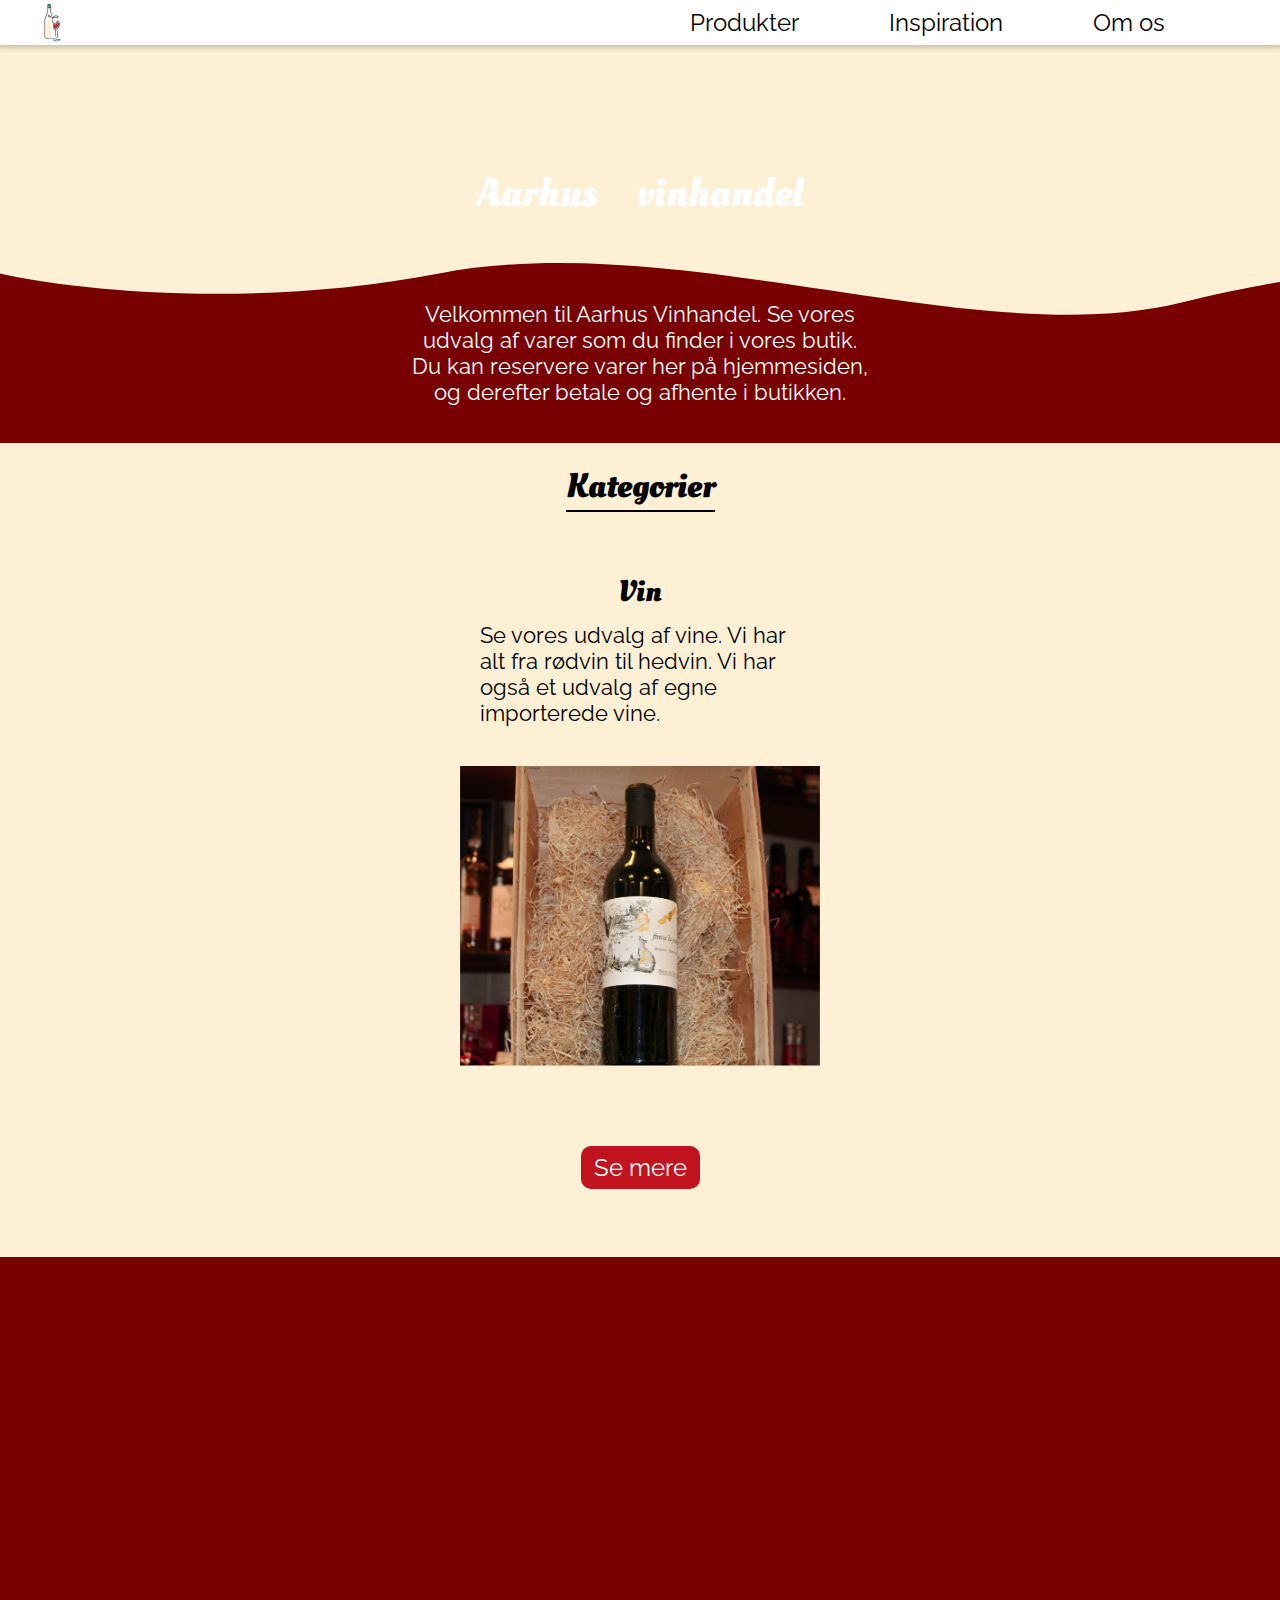
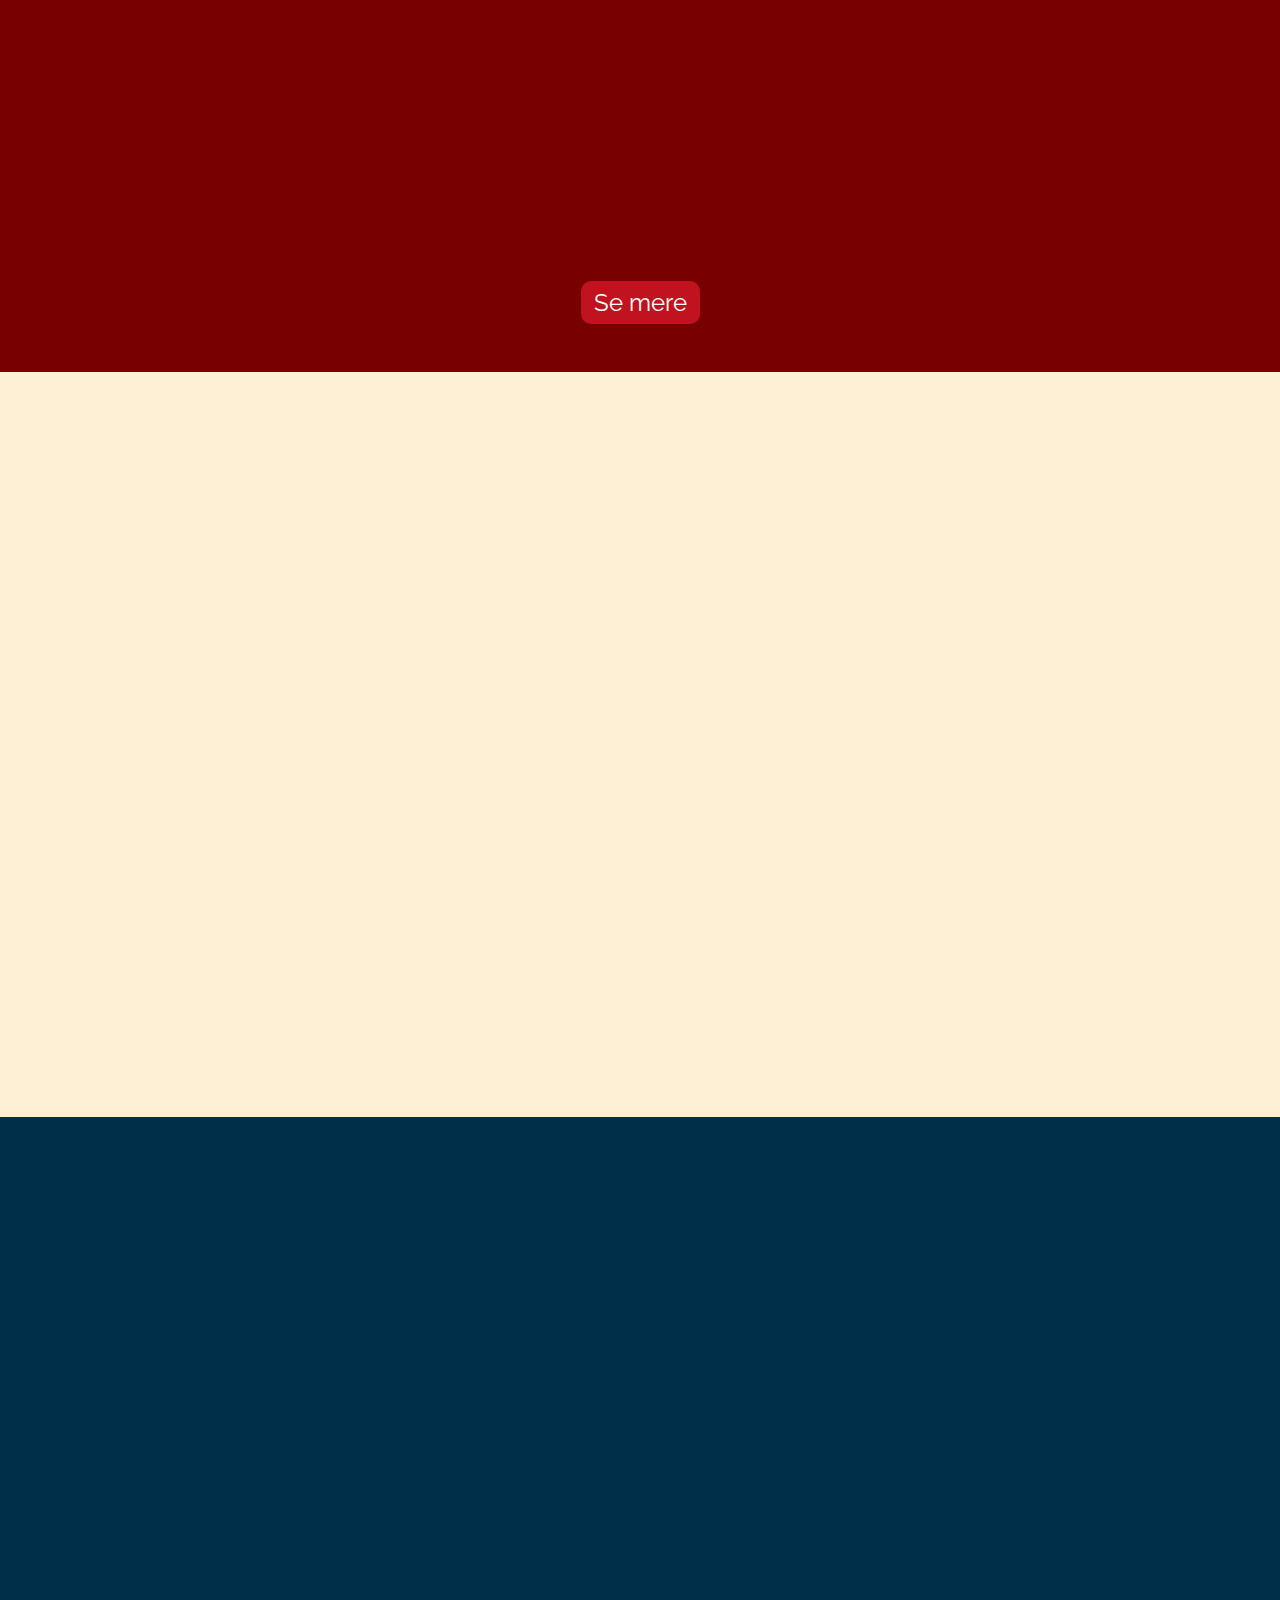
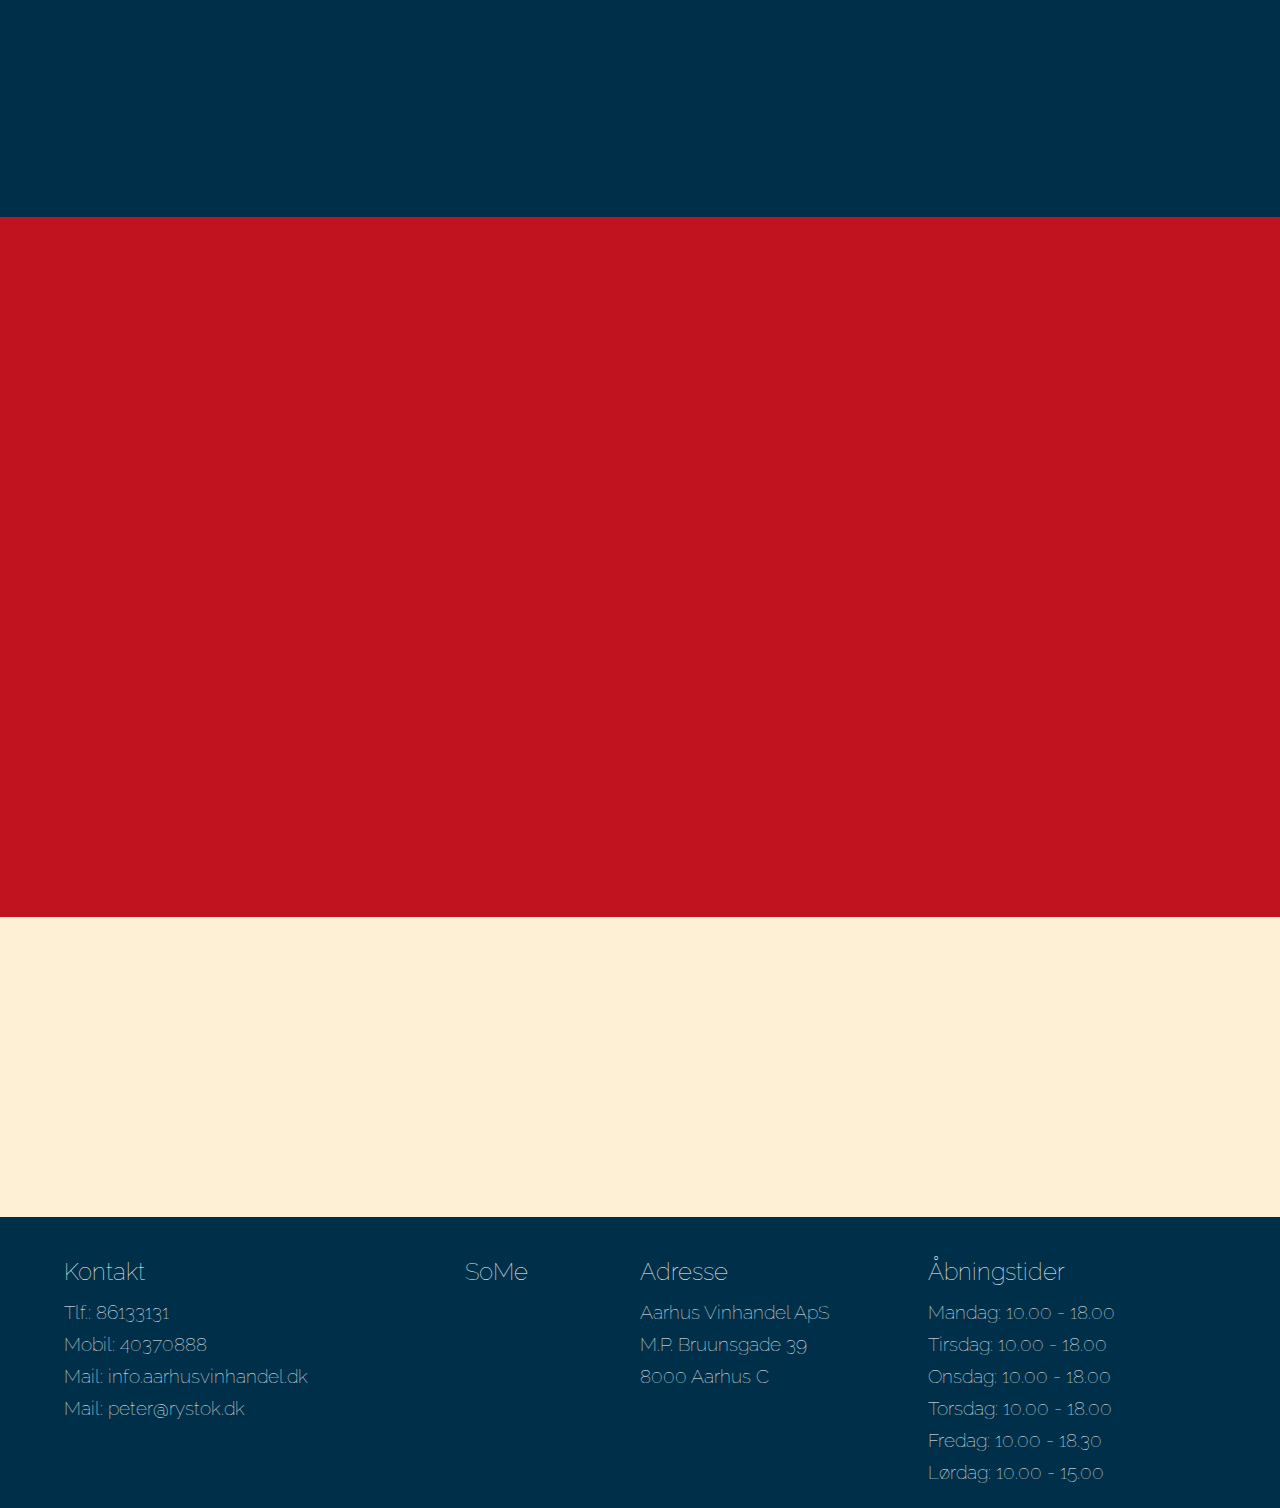
==== commit 5baf0a02: "dd" ====
--- a/index.html
+++ b/index.html
@@ -118,17 +118,17 @@
 
                     <!-- Full-width images with number and caption text -->
                     <div class="mySlides">
-                        <img src="./img/rødvin_finca.webp" alt="Finca rødvin">
+                        <img src="./img/roodvin_finca.webp" alt="Finca rødvin">
                        
                     </div>
 
                     <div class="mySlides">
-                        <img src="./img/rødvin_grandVeneur.webp" alt="Grand Veneur rødvin">
+                        <img src="./img/roodvin_grandVeneur.webp" alt="Grand Veneur rødvin">
                      
                     </div>
 
                     <div class="mySlides">
-                        <img  src="./img/rødvin_lirac.webp" alt="Lirac Rødvin">
+                        <img  src="./img/roodvin_lirac.webp" alt="Lirac Rødvin">
                     </div>
 
                     <!-- Next and previous buttons -->
@@ -205,15 +205,15 @@
 
                     <!-- Full-width images with number and caption text -->
                     <div class="mySlides3">
-                        <img   src="./img/øl_dalva.webp" alt="Dalva Øl">
+                        <img   src="./img/ool_dalva.webp" alt="Dalva Øl">
                     </div>
 
                     <div class="mySlides3">
-                        <img  src="./img/øl_laBio.webp" alt="Labio Øl">
+                        <img  src="./img/ool_laBio.webp" alt="Labio Øl">
                     </div>
 
                     <div class="mySlides3">
-                        <img   src="./img/øl_laMaline.webp" alt="La Maline Øl">
+                        <img   src="./img/ool_laMaline.webp" alt="La Maline Øl">
                     </div>
 
                     <!-- Next and previous buttons -->
--- a/stylesheets/style.css
+++ b/stylesheets/style.css
@@ -1056,7 +1056,7 @@
 }
 
 .roodvin-kategori {
-  background-image: linear-gradient(rgba(109, 107, 107, 0.527),rgba(105, 100, 100, 0.5)) , url(/img/rødvin-kategori.webp);  font-family: 'Raleway', sans-serif;
+  background-image: linear-gradient(rgba(109, 107, 107, 0.527),rgba(105, 100, 100, 0.5)) , url(/img/roodvin-kategori.webp);  font-family: 'Raleway', sans-serif;
   background-position: center;
 }
 
@@ -1121,7 +1121,7 @@
   background-size: cover;
   background-repeat: no-repeat;
   background-position: center;
-  background-image: linear-gradient(rgba(109, 107, 107, 0.527),rgba(105, 100, 100, 0.5)) , url(/img/rødvin-kategori.webp);  font-family: 'Raleway', sans-serif;
+  background-image: linear-gradient(rgba(109, 107, 107, 0.527),rgba(105, 100, 100, 0.5)) , url(/img/roodvin-kategori.webp);  font-family: 'Raleway', sans-serif;
   padding: 20px;
 }
 
@@ -1889,9 +1889,6 @@
   /* Inspirations side SLUT */
 
 
-  /* Rødvins produkter side START */
-
-  /* Rødvins produkter side SLUT */
 
 
   /*footer design */
